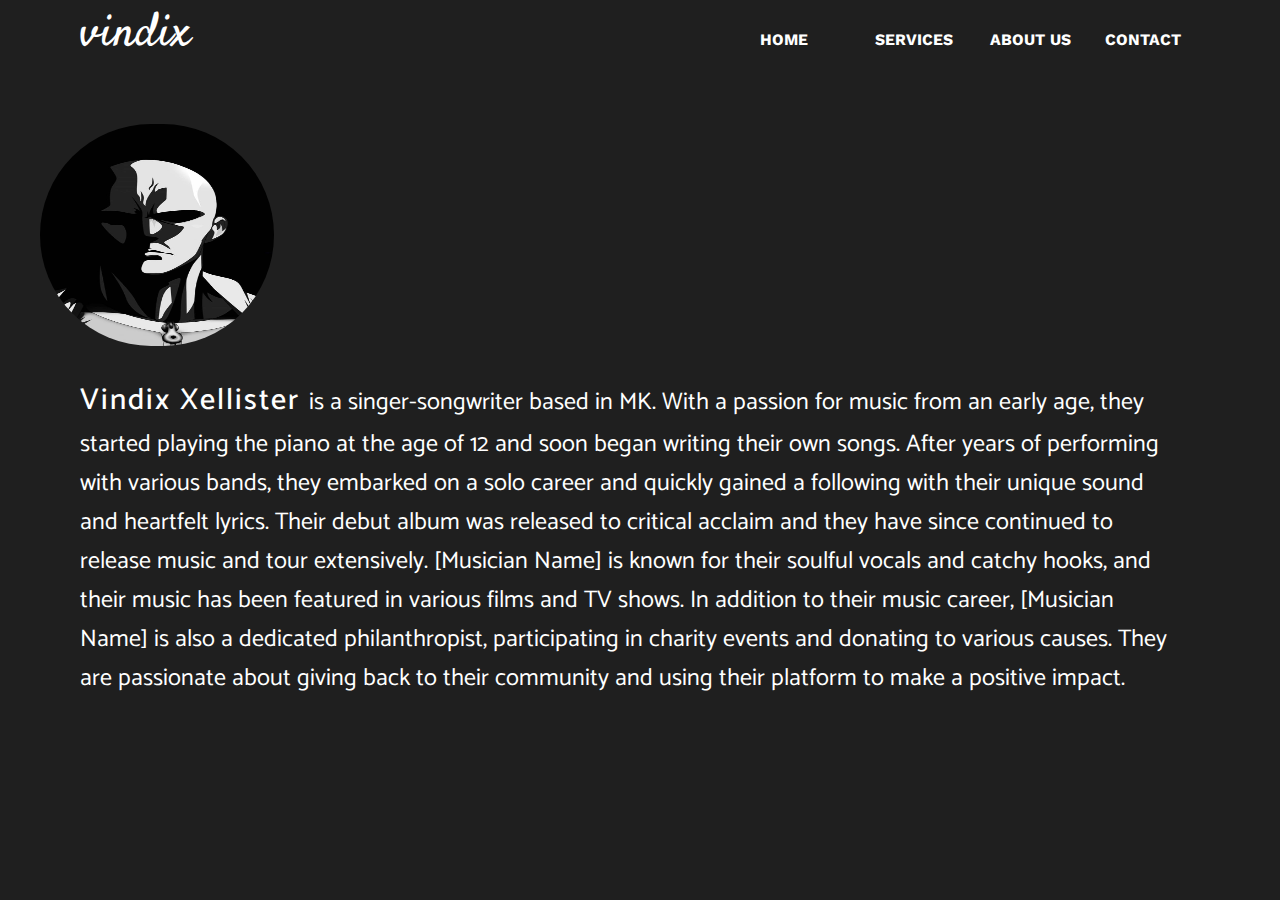
==== about.html @ 93f3ab49 "complete version0.1" ====
<!DOCTYPE html>
<html lang="en">
<head>
    <meta charset="UTF-8">
    <meta http-equiv="X-UA-Compatible" content="IE=edge">
    <meta name="viewport" content="width=device-width, initial-scale=1.0">
    <link rel="stylesheet" href="style.css">
    <title>About Us</title>
</head>
<body class="container">
    <div class="header">
            <div class="rightSide">vindix</div>
            <div class="leftSide">
              <ul class="navgation">
                <li><a href="index.html">HOME</a></li>
                <li><a href="services.html">SERVICES</a></li>
                <li><a href="about.html">ABOUT US</a></li>
                <li><a href="contact.html">CONTACT</a></li>
              </ul>
            </div>
    </div>
    <div class="aboutInfo">
        <div class="profileImg"><img src="icons/profile.jpg" alt="" class="saitama"></div>
        <div class="bio">
           <span class="pName"> Vindix Xellister </span> is a singer-songwriter based in MK. With a passion for music from an early age, they started playing the piano at the age of 12 and soon began writing their own songs. After years of performing with various bands, they embarked on a solo career and quickly gained a following with their unique sound and heartfelt lyrics.
            Their debut album was released to critical acclaim and they have since continued to release music and tour extensively. [Musician Name] is known for their soulful vocals and catchy hooks, and their music has been featured in various films and TV shows.
            In addition to their music career, [Musician Name] is also a dedicated philanthropist, participating in charity events and donating to various causes. They are passionate about giving back to their community and using their platform to make a positive impact.  
        </div>
        
    </div>
  
</body>
</html>
---- style.css ----
@import url('https://fonts.googleapis.com/css2?family=Catamaran&family=Kantumruy+Pro&family=Satisfy&display=swap');
* {
    box-sizing: border-box;
    padding: 0;
    margin: 0;

}
a {
    color: inherit;
    text-decoration: none;
}
.container {
    /* display: grid;
    grid-template-rows: 84px 1fr; */
    background-color: #1F1F1F;
    color: #FFFFFF;
    font-family: 'Catamaran', sans-serif;   
}
.header {
    display: flex;
    align-items: baseline;
    justify-content: space-between;
    height: 84px;
}
.rightSide {
    font-family: 'Satisfy', cursive;
    font-size: 48px;
    height: 41px;
    width: 284px;
    margin-left: 80px;
}
.leftSide .navgation {

    font-family: 'Kantumruy Pro', sans-serif;
    font-weight: 800;
    display: flex;
    gap: 20px;
    margin-right: 80px;
    list-style-type: none;
}
.leftSide .navgation li {
    width: 95px;
    height: 33px;
}
.bodySec {
    display: grid;
    grid-template-columns: repeat(2,1fr);
    height: 91vh;
}
.moreBtn {
    width: 145px;
    height: 52px;
    border-radius: 20px;
    background-color: #5E5E5E;
    font-size: 22px;
    letter-spacing: 2px;
    font-weight: 600;
    
    display: flex;
    justify-content: center;
    align-items: center;
}
.heroTxt1 {
    width: 421px;
    height: 77px;
    font-size: 48px;
    font-weight: 600;
    letter-spacing: 5px;
}
.heroTxt {
    width: 398px;
    height: 63px;
    font-size: 36px;
    letter-spacing: 5px;
}
.heroDesc {
    height: 94px;
    font-size: 17px;
    letter-spacing: 2px;
    font-weight: 600;
}
.upper{ 
    margin-top: 200px;
}

.lower {
    display: flex;
    align-items: center;
    gap: 18px;
    margin-bottom: 30px;
    
}
.intro {
    display: flex;
    flex-direction: column;
    justify-content: space-between;
    margin-left: 80px;
}
.imageSpace {
    display: flex;
    align-items: flex-end;
    justify-content: flex-end;
}
.contactInfo {
    margin-left: 80px;
    margin-bottom: 200px;
    display: flex;
    justify-content: center;
    flex-direction: column;
}
.contactTxt {
    font-size: 30px;
    font-weight: 800;
    letter-spacing: 3px;
   
}
.email,.phone,.linkedin  {
    font-size: 20px;
    letter-spacing: 2px;
   
}
.svgs {
    margin-top: 20px;
    display: flex;
    gap: 20px;
    align-items: center;
}
.profileImg,.saitama {
    margin-top: 20px;
    margin-bottom: 50px;
    margin-left: 20px;
    width: 234px;
    height: 222px;
    border-radius: 150px;
    
}
.bio {
    margin-left: 80px;
    width: 1088px;
    height: 422px;
    font-size: 24px;
    font-weight: 400;
}
.pName {
    font-size: 30px;
    letter-spacing: 2px;
    font-weight: 500;
}
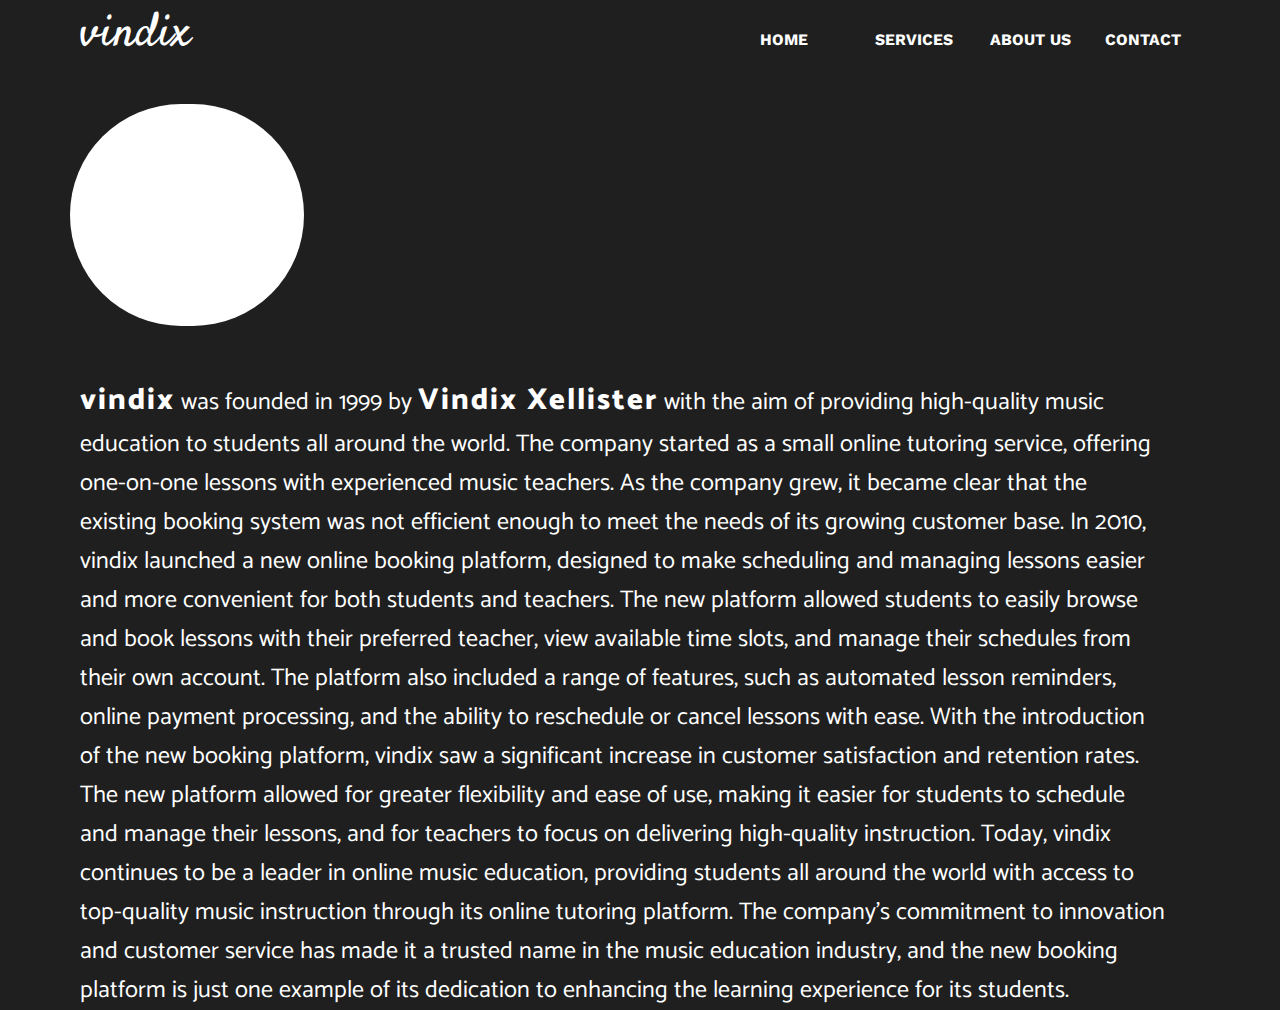
==== commit f4091aeb: "complete version0.2" ====
--- a/about.html
+++ b/about.html
@@ -20,12 +20,17 @@
             </div>
     </div>
     <div class="aboutInfo">
-        <div class="profileImg"><img src="icons/profile.jpg" alt="" class="saitama"></div>
+        <div class="profileImg"></div>
         <div class="bio">
-           <span class="pName"> Vindix Xellister </span> is a singer-songwriter based in MK. With a passion for music from an early age, they started playing the piano at the age of 12 and soon began writing their own songs. After years of performing with various bands, they embarked on a solo career and quickly gained a following with their unique sound and heartfelt lyrics.
-            Their debut album was released to critical acclaim and they have since continued to release music and tour extensively. [Musician Name] is known for their soulful vocals and catchy hooks, and their music has been featured in various films and TV shows.
-            In addition to their music career, [Musician Name] is also a dedicated philanthropist, participating in charity events and donating to various causes. They are passionate about giving back to their community and using their platform to make a positive impact.  
-        </div>
+          <span class="pName">vindix</span> was founded in 1999 by <span class="pName">Vindix Xellister</span> with the aim of providing high-quality music education to students all around the world. The company started as a small online tutoring service, offering one-on-one lessons with experienced music teachers.
+
+          As the company grew, it became clear that the existing booking system was not efficient enough to meet the needs of its growing customer base. In 2010, vindix launched a new online booking platform, designed to make scheduling and managing lessons easier and more convenient for both students and teachers.
+          
+          The new platform allowed students to easily browse and book lessons with their preferred teacher, view available time slots, and manage their schedules from their own account. The platform also included a range of features, such as automated lesson reminders, online payment processing, and the ability to reschedule or cancel lessons with ease.
+          
+          With the introduction of the new booking platform, vindix saw a significant increase in customer satisfaction and retention rates. The new platform allowed for greater flexibility and ease of use, making it easier for students to schedule and manage their lessons, and for teachers to focus on delivering high-quality instruction.
+          
+          Today, vindix continues to be a leader in online music education, providing students all around the world with access to top-quality music instruction through its online tutoring platform. The company's commitment to innovation and customer service has made it a trusted name in the music education industry, and the new booking platform is just one example of its dedication to enhancing the learning experience for its students.        </div>
         
     </div>
   
--- a/style.css
+++ b/style.css
@@ -5,6 +5,13 @@
     padding: 0;
     margin: 0;
 
+}
+th {
+    padding: 15px;
+    text-align: left;
+}
+table {
+    margin-left: 60px;
 }
 a {
     color: inherit;
@@ -126,13 +133,14 @@
     gap: 20px;
     align-items: center;
 }
-.profileImg,.saitama {
+.profileImg {
     margin-top: 20px;
     margin-bottom: 50px;
-    margin-left: 20px;
+    margin-left: 70px;
     width: 234px;
     height: 222px;
-    border-radius: 150px;
+    border-radius: 234px;
+    background-color: #fff;
     
 }
 .bio {
@@ -145,5 +153,113 @@
 .pName {
     font-size: 30px;
     letter-spacing: 2px;
-    font-weight: 500;
-}
+    font-weight: 800;
+}
+.tab {
+    width: 1228px;
+    height: 1150px;
+    background-color: #d9d9d917;
+    border-radius: 20px;
+    padding: 20px 50px 20px 50px;
+}
+.tabTxt {
+    font-size: 32px;
+    font-weight: 600;
+    letter-spacing: 2px;
+}
+.services {
+    display: flex;
+    justify-content: center;
+    align-items: center;
+    margin-bottom: 20px;
+
+}
+.biginner {
+    background-color: #1F1F1F;
+    width: 1110px;
+    height: 480px;
+    border-radius: 20px;
+    margin-top: 20px;
+    padding: 20px 50px 30px 50px;
+}
+.bigginerTxt {
+    font-size: 24px;
+    letter-spacing: 2px;
+    font-weight: 600;
+}
+.tabDescription{
+    margin-top: 18px;
+    font-weight: 600;
+    font-size: 20px;
+    letter-spacing: 2px;
+}
+.adv {
+    font-size: 18px;
+}
+.prices {
+    margin-top: 18px;
+    width: 984px;
+    height: 246px;
+    
+    display: flex;
+    justify-content: center;
+    column-gap: 10px;
+}
+.priceTab {
+    width: 246px;
+    height: 246px;
+    border-radius: 5px;
+    border: #5e5e5e54 solid 1px;
+}
+.priceTabTxt {
+    font-size: 24px;
+    font-weight: 600;
+    letter-spacing: 2px;
+    background-color: #5e5e5e54 ;
+    height: 60px;
+
+    display: flex;
+    justify-content: center;
+    align-items: center;
+}
+.amount {
+    font-size: 50px;
+    letter-spacing: 5px;
+    font-weight: 600;
+    display: flex;
+    justify-content: center;
+}
+.timePerDay {
+    margin-bottom: 2px;
+    font-size: 18px;
+    font-weight: 600;
+    letter-spacing: 2px;
+    display: flex;
+    justify-content: center;
+
+
+}
+.order {
+    display: flex;
+    align-items: center;
+    justify-content: center;
+}
+.orderBtn {
+   width: 150px;
+   height: 55px;
+   font-weight: 600;
+   font-size: 24px;
+   color: #FFFFFF;
+   background-color: #5E5E5E ;
+   border: none;
+   border-radius: 20px;
+
+}
+.tab.live {
+    height: 800px;
+}
+.welcomeTxt {
+    font-size: 35px;
+    font-weight: 600;
+    
+}